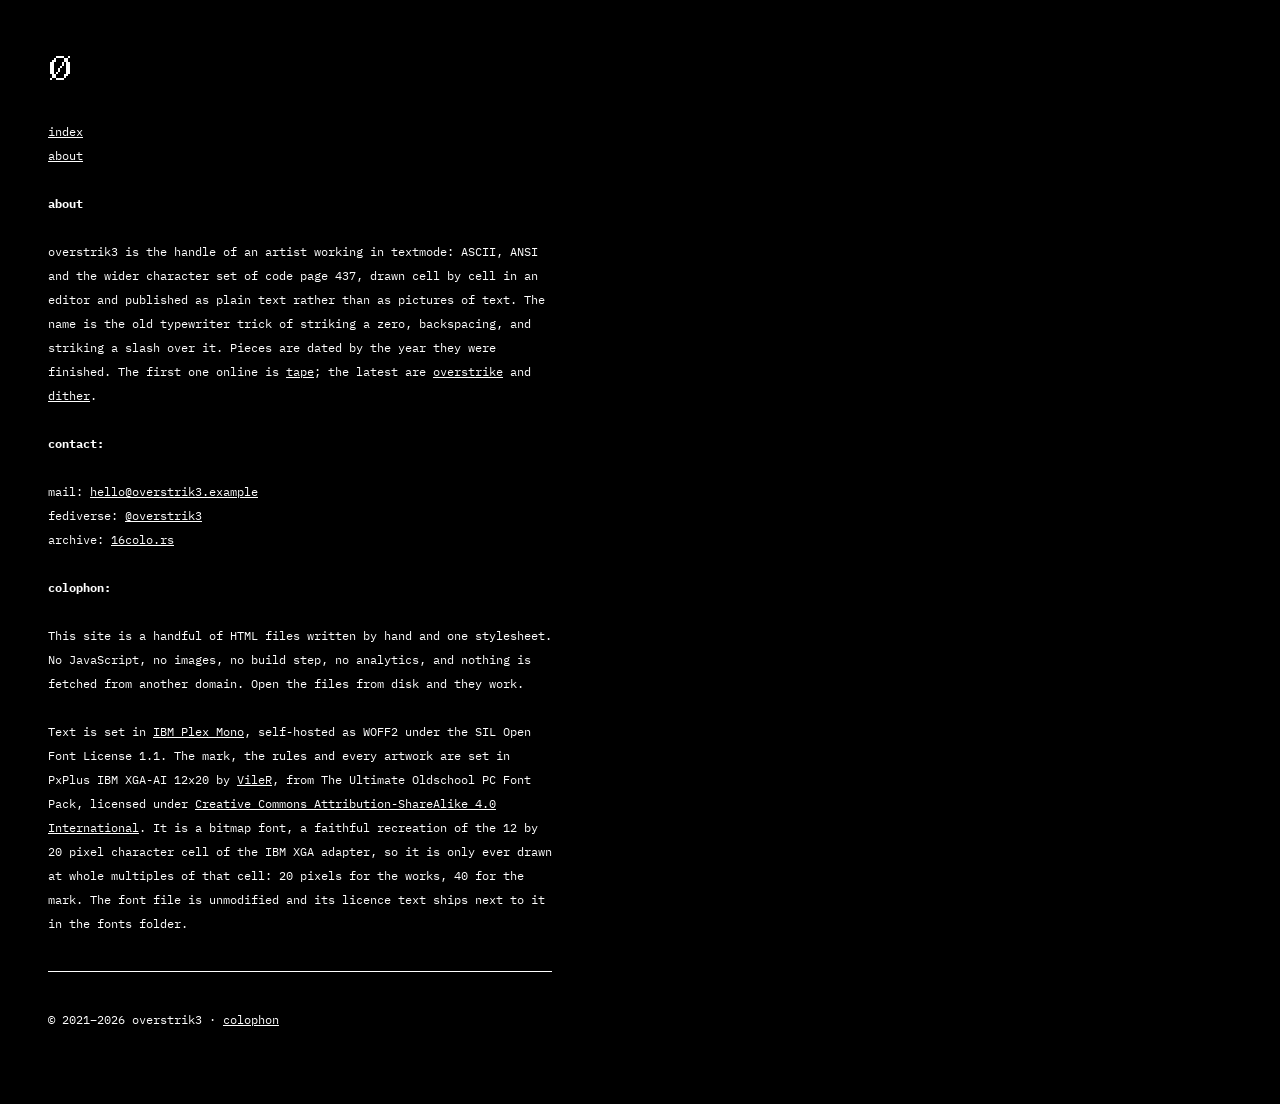
==== about.html @ 6ecdc2e1 "overstrik3 site: hand-written HTML, one stylesheet, self-hosted fonts Co-Authored-By: Claude Fable 5" ====
<!DOCTYPE html>
<html lang="en">
<head>
<meta charset="utf-8">
<meta name="viewport" content="width=device-width, initial-scale=1">
<title>about — overstrik3</title>
<meta name="description" content="Who overstrik3 is, how to get in touch, and the colophon: type and licences of the site.">
<link rel="stylesheet" href="style.css">
<link rel="icon" href="data:,">
</head>
<body>
<header>
  <a class="logo" href="index.html" aria-label="overstrik3"><span aria-hidden="true">Ø</span></a>
  <nav aria-label="site">
    <ul>
      <li><a href="index.html">index</a></li>
      <li><a href="about.html">about</a></li>
    </ul>
  </nav>
</header>
<main>
  <h1>about</h1>
  <p>overstrik3 is the handle of an artist working in textmode: ASCII, ANSI and the wider character set of code page 437, drawn cell by cell in an editor and published as plain text rather than as pictures of text. The name is the old typewriter trick of striking a zero, backspacing, and striking a slash over it. Pieces are dated by the year they were finished. The first one online is <a href="work/tape.html">tape</a>; the latest are <a href="work/overstrike.html">overstrike</a> and <a href="work/dither.html">dither</a>.</p>
  <h2>contact:</h2>
  <ul>
    <li>mail: <a href="mailto:hello@overstrik3.example">hello@overstrik3.example</a></li>
    <li>fediverse: <a href="https://mastodon.example/@overstrik3" rel="me">@overstrik3</a></li>
    <li>archive: <a href="https://16colo.rs/">16colo.rs</a></li>
  </ul>
  <h2 id="colophon">colophon:</h2>
  <p>This site is a handful of HTML files written by hand and one stylesheet. No JavaScript, no images, no build step,
  no analytics, and nothing is fetched from another domain. Open the files from disk and they work.</p>
  <p>Text is set in <a href="https://github.com/IBM/plex">IBM Plex Mono</a>, self-hosted as WOFF2 under the
  SIL Open Font License 1.1. The mark, the rules and every artwork are set in PxPlus IBM XGA-AI 12x20 by
  <a href="https://int10h.org/oldschool-pc-fonts/">VileR</a>, from The Ultimate Oldschool PC Font Pack, licensed under
  <a href="https://creativecommons.org/licenses/by-sa/4.0/">Creative Commons Attribution-ShareAlike 4.0 International</a>.
  It is a bitmap font, a faithful recreation of the 12 by 20 pixel character cell of the IBM XGA adapter, so it is only
  ever drawn at whole multiples of that cell: 20 pixels for the works, 40 for the mark. The font file is unmodified and
  its licence text ships next to it in the fonts folder.</p>
</main>
<footer>
  <p class="rule" aria-hidden="true">────────────────────────────────────────────────────────────────────────────────</p>
  <p>© 2021–2026 overstrik3 · <a href="about.html#colophon">colophon</a></p>
</footer>
</body>
</html>
---- style.css ----
/* overstrik3 — the only stylesheet.
   Grid: 12px IBM Plex Mono on 24px lines. Every vertical space is a
   multiple of 24px, which also keeps every link a 24px tap target.
   The bitmap font is drawn only at whole multiples of its 20px cell:
   40px for the mark, 20px for rules and works. Pixel font PxPlus IBM XGA-AI 12x20 is
   drawn ONLY at whole multiples of its 20px cell: 20px (works, rules)
   and 40px (mark). Never relative sizes on it, never clamp(). */

@font-face {
  font-family: "IBM Plex Mono";
  src: url("fonts/ibm-plex-mono-latin-400-normal.woff2") format("woff2");
  font-weight: 400;
  font-style: normal;
  font-display: swap;
}
@font-face {
  font-family: "IBM Plex Mono";
  src: url("fonts/ibm-plex-mono-latin-400-italic.woff2") format("woff2");
  font-weight: 400;
  font-style: italic;
  font-display: swap;
}
@font-face {
  font-family: "IBM Plex Mono";
  src: url("fonts/ibm-plex-mono-latin-700-normal.woff2") format("woff2");
  font-weight: 700;
  font-style: normal;
  font-display: swap;
}
@font-face {
  font-family: "PxPlus IBM XGA-AI 12x20";
  src: url("fonts/PxPlus_IBM_XGA-AI_12x20.woff2") format("woff2");
  font-weight: 400;
  font-style: normal;
  font-display: block;
}

:root {
  color-scheme: dark;
  background: #000000;
  color: #ffffff;
}

body {
  margin: 0;
  padding: 48px 24px 48px 48px;
  background: #000000;
  color: #ffffff;
  font-family: "IBM Plex Mono", ui-monospace, "SF Mono", Menlo, Consolas, monospace;
  font-size: 12px;
  line-height: 2;
}

/* one narrow column, pinned to the left margin */
header, main, footer {
  max-width: 72ch;
}

h1, h2, p, ul, pre {
  margin: 0 0 24px;
}
h1, h2 {
  font-size: 12px;
  font-weight: 700;
  line-height: 2;
}
ul {
  list-style: none;
  padding: 0;
}
li > a {
  display: inline-block; /* full line as pointer target */
}

/* links: underline at rest, inversion on hover and focus */
a {
  color: #ffffff;
  text-decoration: underline;
}
a:hover,
a:focus-visible {
  background: #ffffff;
  color: #000000;
  text-decoration: none;
  outline: none;
}
::selection {
  background: #ffffff;
  color: #000000;
}

/* the pixel font, always at an integer multiple of its 20px cell */
.logo, .rule, .art {
  font-family: "PxPlus IBM XGA-AI 12x20", ui-monospace, "SF Mono", Menlo, Consolas, monospace;
  font-weight: 400;
  font-kerning: none;
  font-variant-ligatures: none;
  letter-spacing: 0;
  -webkit-font-smoothing: none;
  font-smooth: never;
  image-rendering: pixelated;
}

/* mark: the slashed zero at 40px = two cells tall */
.logo {
  display: inline-block;
  font-size: 40px;
  line-height: 48px;
  text-decoration: none;
  margin: 0 0 24px;
}

/* text rules: a row of box-drawing dashes, clipped to the column */
.rule {
  font-size: 20px;
  line-height: 24px;
  white-space: nowrap;
  overflow: hidden;
}

/* works: real text, 20px cell, no leading so blocks tile seamlessly.
   Every piece has a row count divisible by 6 (6 × 20px = 5 × 24px).
   A piece is not text to read, so it ignores the 72ch measure and takes
   the width it needs, up to the window less the body padding. Only a
   piece wider than the window itself scrolls, inside its own box. */
.art {
  font-size: 20px;
  line-height: 20px;
  white-space: pre;
  width: max-content;
  max-width: calc(100vw - 96px);
  overflow-x: auto;
  tab-size: 8;
}
.art:focus-visible {
  outline: none;
  background: #ffffff;
  color: #000000;
}

.meta {
  margin-top: -24px;
}

/* responsive by subtraction: only the padding changes */
@media (max-width: 40em) {
  body {
    padding: 24px;
  }
  .art {
    max-width: calc(100vw - 48px);
  }
}
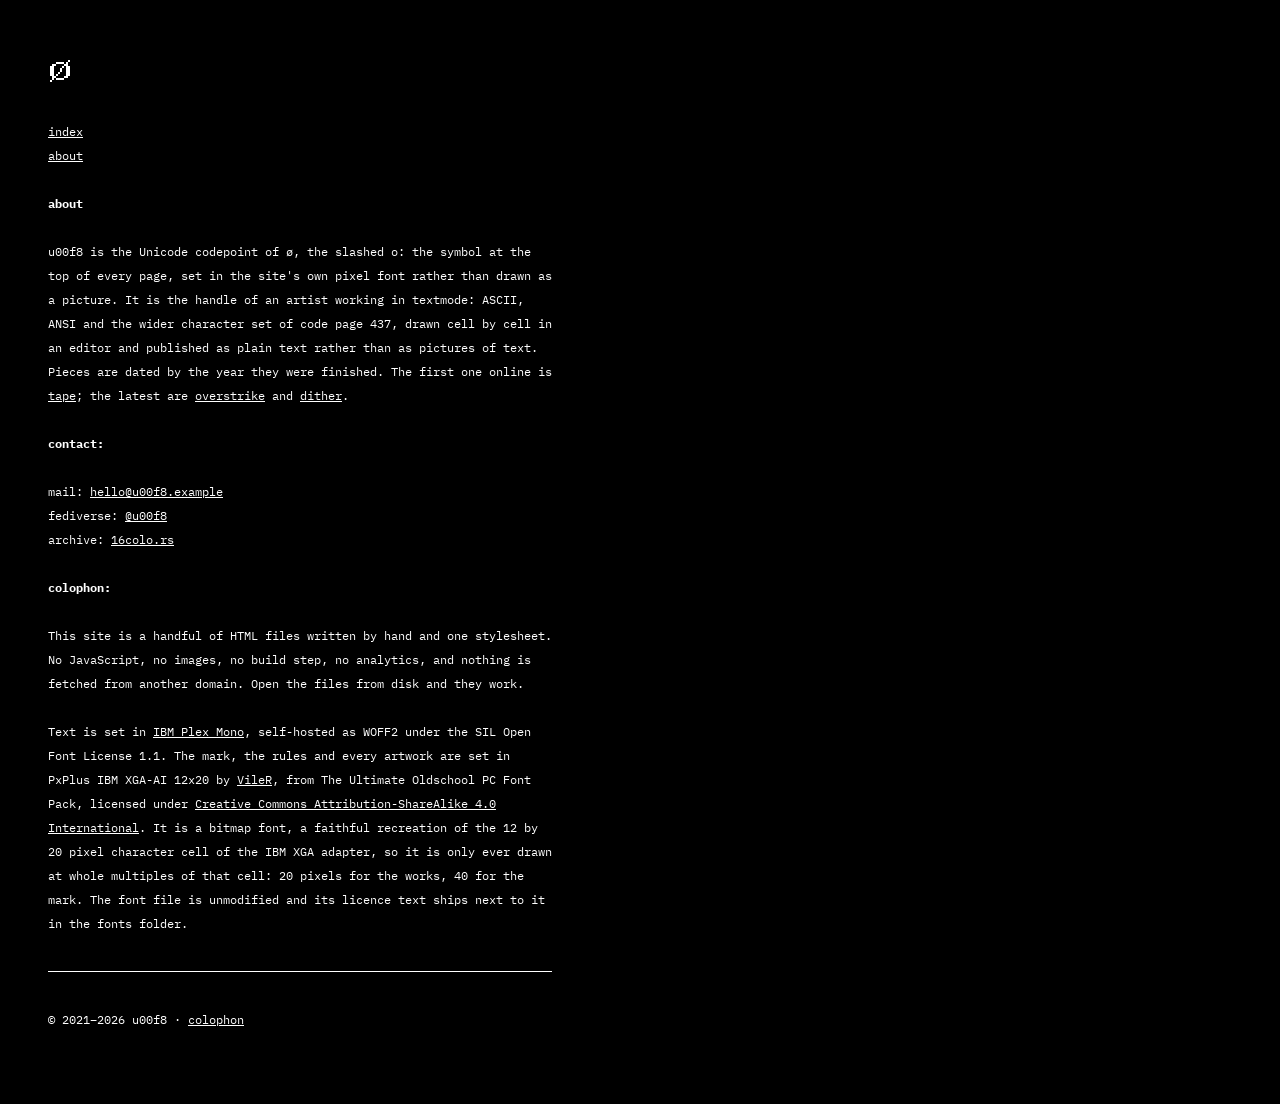
==== commit 41371867: "Rename site to u00f8; logo glyph becomes ø (U+00F8); drop index paragraph Co-Authored-By: Claude Fab" ====
--- a/about.html
+++ b/about.html
@@ -3,14 +3,14 @@
 <head>
 <meta charset="utf-8">
 <meta name="viewport" content="width=device-width, initial-scale=1">
-<title>about — overstrik3</title>
-<meta name="description" content="Who overstrik3 is, how to get in touch, and the colophon: type and licences of the site.">
+<title>about — u00f8</title>
+<meta name="description" content="Who u00f8 is, how to get in touch, and the colophon: type and licences of the site.">
 <link rel="stylesheet" href="style.css">
 <link rel="icon" href="data:,">
 </head>
 <body>
 <header>
-  <a class="logo" href="index.html" aria-label="overstrik3"><span aria-hidden="true">Ø</span></a>
+  <a class="logo" href="index.html" aria-label="u00f8"><span aria-hidden="true">ø</span></a>
   <nav aria-label="site">
     <ul>
       <li><a href="index.html">index</a></li>
@@ -20,11 +20,11 @@
 </header>
 <main>
   <h1>about</h1>
-  <p>overstrik3 is the handle of an artist working in textmode: ASCII, ANSI and the wider character set of code page 437, drawn cell by cell in an editor and published as plain text rather than as pictures of text. The name is the old typewriter trick of striking a zero, backspacing, and striking a slash over it. Pieces are dated by the year they were finished. The first one online is <a href="work/tape.html">tape</a>; the latest are <a href="work/overstrike.html">overstrike</a> and <a href="work/dither.html">dither</a>.</p>
+  <p>u00f8 is the Unicode codepoint of ø, the slashed o: the symbol at the top of every page, set in the site's own pixel font rather than drawn as a picture. It is the handle of an artist working in textmode: ASCII, ANSI and the wider character set of code page 437, drawn cell by cell in an editor and published as plain text rather than as pictures of text. Pieces are dated by the year they were finished. The first one online is <a href="work/tape.html">tape</a>; the latest are <a href="work/overstrike.html">overstrike</a> and <a href="work/dither.html">dither</a>.</p>
   <h2>contact:</h2>
   <ul>
-    <li>mail: <a href="mailto:hello@overstrik3.example">hello@overstrik3.example</a></li>
-    <li>fediverse: <a href="https://mastodon.example/@overstrik3" rel="me">@overstrik3</a></li>
+    <li>mail: <a href="mailto:hello@u00f8.example">hello@u00f8.example</a></li>
+    <li>fediverse: <a href="https://mastodon.example/@u00f8" rel="me">@u00f8</a></li>
     <li>archive: <a href="https://16colo.rs/">16colo.rs</a></li>
   </ul>
   <h2 id="colophon">colophon:</h2>
@@ -40,7 +40,7 @@
 </main>
 <footer>
   <p class="rule" aria-hidden="true">────────────────────────────────────────────────────────────────────────────────</p>
-  <p>© 2021–2026 overstrik3 · <a href="about.html#colophon">colophon</a></p>
+  <p>© 2021–2026 u00f8 · <a href="about.html#colophon">colophon</a></p>
 </footer>
 </body>
 </html>
--- a/style.css
+++ b/style.css
@@ -1,4 +1,4 @@
-/* overstrik3 — the only stylesheet.
+/* u00f8 — the only stylesheet.
    Grid: 12px IBM Plex Mono on 24px lines. Every vertical space is a
    multiple of 24px, which also keeps every link a 24px tap target.
    The bitmap font is drawn only at whole multiples of its 20px cell:
